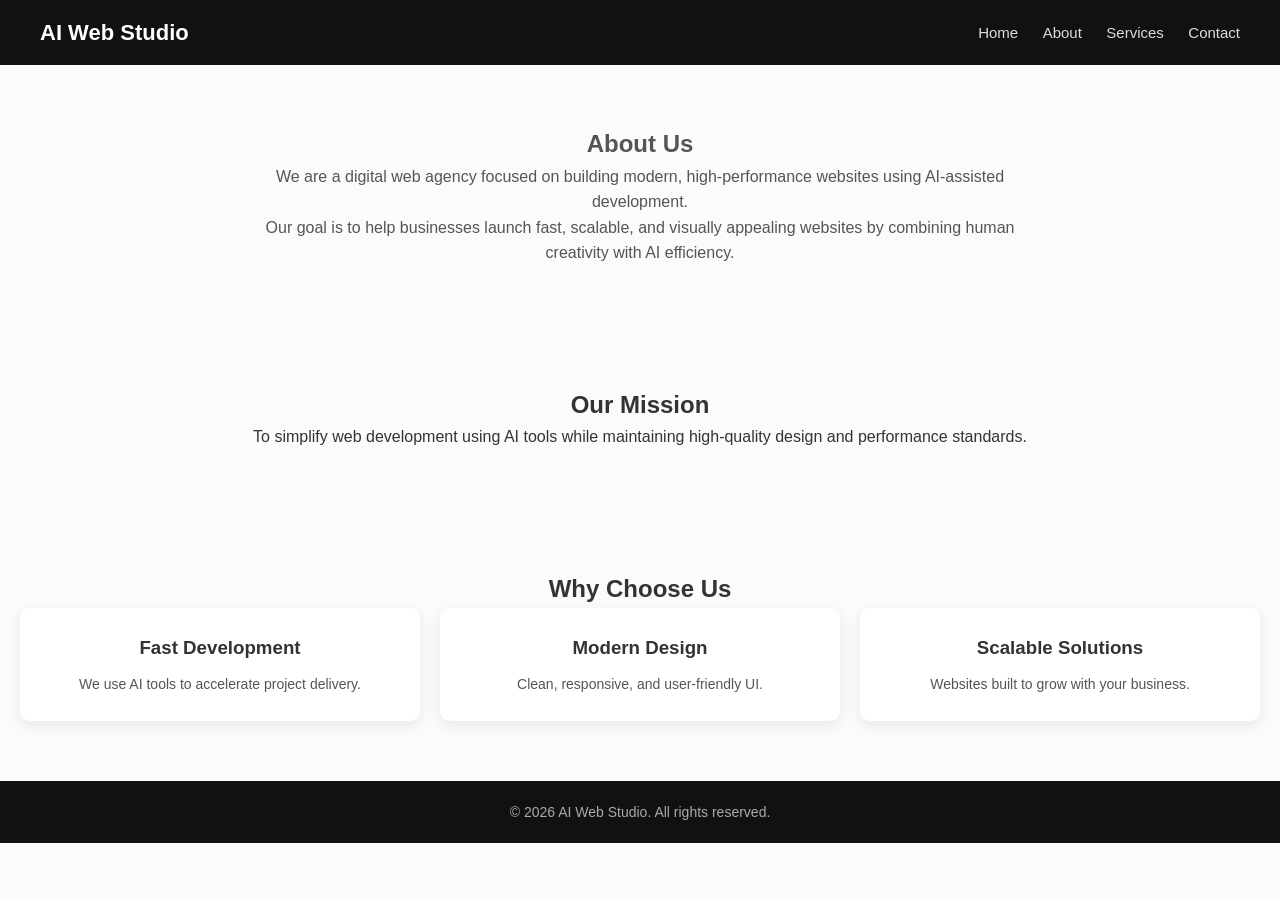
==== about.html @ 127e5405 "Create about.html" ====
<!DOCTYPE html>
<html lang="en">
<head>
  <meta charset="UTF-8">
  <meta name="viewport" content="width=device-width, initial-scale=1.0">
  <title>About Us - AI Web Studio</title>
  <link rel="stylesheet" href="style.css">
</head>
<body>

  <!-- NAVBAR -->
  <nav>
    <h2>AI Web Studio</h2>
    <div>
      <a href="index.html">Home</a>
      <a href="about.html">About</a>
      <a href="services.html">Services</a>
      <a href="contact.html">Contact</a>
    </div>
  </nav>

  <!-- ABOUT SECTION -->
  <section class="about">
    <h1>About Us</h1>
    <p>
      We are a digital web agency focused on building modern, high-performance websites using AI-assisted development.
    </p>
    <p>
      Our goal is to help businesses launch fast, scalable, and visually appealing websites by combining human creativity with AI efficiency.
    </p>
  </section>

  <!-- MISSION -->
  <section>
    <h2>Our Mission</h2>
    <p>
      To simplify web development using AI tools while maintaining high-quality design and performance standards.
    </p>
  </section>

  <!-- WHY CHOOSE US -->
  <section>
    <h2>Why Choose Us</h2>
    <div class="services">

      <div class="card">
        <h3>Fast Development</h3>
        <p>We use AI tools to accelerate project delivery.</p>
      </div>

      <div class="card">
        <h3>Modern Design</h3>
        <p>Clean, responsive, and user-friendly UI.</p>
      </div>

      <div class="card">
        <h3>Scalable Solutions</h3>
        <p>Websites built to grow with your business.</p>
      </div>

    </div>
  </section>

  <!-- FOOTER -->
  <footer>
    <p>© 2026 AI Web Studio. All rights reserved.</p>
  </footer>

</body>
</html>
---- style.css ----
/* ================= RESET ================= */
* {
  margin: 0;
  padding: 0;
  box-sizing: border-box;
}

/* ================= BODY ================= */
body {
  font-family: 'Segoe UI', Arial, sans-serif;
  line-height: 1.6;
  background: #f9fbfd;
  color: #333;
}

/* ================= CONTAINER ================= */
.container {
  width: 90%;
  max-width: 1100px;
  margin: auto;
}

/* ================= NAVBAR ================= */
nav {
  display: flex;
  justify-content: space-between;
  align-items: center;
  background: #111;
  padding: 15px 40px;
}

nav h2 {
  color: #fff;
  font-size: 22px;
}

nav a {
  color: #ddd;
  margin-left: 20px;
  text-decoration: none;
  font-size: 15px;
  transition: 0.3s;
}

nav a:hover {
  color: #00aaff;
}

/* ================= HERO SECTION ================= */
.hero {
  background: linear-gradient(to right, #007bff, #00c6ff);
  color: #fff;
  padding: 80px 20px;
  text-align: center;
}

.hero h1 {
  font-size: 42px;
  margin-bottom: 15px;
}

.hero p {
  font-size: 18px;
  margin-bottom: 25px;
}

/* ================= BUTTON ================= */
button {
  background: #007bff;
  color: #fff;
  padding: 12px 25px;
  border: none;
  cursor: pointer;
  border-radius: 6px;
  transition: 0.3s;
  font-size: 15px;
}

button:hover {
  background: #0056b3;
  transform: translateY(-2px);
}

/* ================= SECTIONS ================= */
section {
  padding: 60px 20px;
  text-align: center;
}

/* ================= SERVICES (CARDS) ================= */
.services {
  display: flex;
  justify-content: space-between;
  gap: 20px;
  flex-wrap: wrap;
}

.card {
  background: #fff;
  padding: 25px;
  flex: 1;
  min-width: 250px;
  border-radius: 10px;
  box-shadow: 0 5px 15px rgba(0,0,0,0.08);
  transition: 0.3s;
}

.card h3 {
  margin-bottom: 10px;
}

.card p {
  font-size: 14px;
  color: #555;
}

.card:hover {
  transform: translateY(-10px);
  box-shadow: 0 12px 25px rgba(0,0,0,0.15);
}

/* ================= ABOUT SECTION ================= */
.about {
  max-width: 800px;
  margin: auto;
  font-size: 16px;
  color: #555;
}

/* ================= CONTACT FORM ================= */
form {
  width: 100%;
  max-width: 400px;
  margin: auto;
  background: #fff;
  padding: 25px;
  border-radius: 10px;
  box-shadow: 0 5px 15px rgba(0,0,0,0.08);
}

input, textarea {
  width: 100%;
  padding: 10px;
  margin-bottom: 12px;
  border: 1px solid #ccc;
  border-radius: 5px;
  font-size: 14px;
}

textarea {
  resize: none;
  height: 100px;
}

#responseMsg {
  margin-top: 10px;
  color: green;
  font-size: 14px;
}

/* ================= FOOTER ================= */
footer {
  background: #111;
  color: #aaa;
  text-align: center;
  padding: 20px;
  font-size: 14px;
}

/* ================= RESPONSIVE ================= */
@media (max-width: 768px) {

  nav {
    flex-direction: column;
    gap: 10px;
  }

  .hero h1 {
    font-size: 30px;
  }

  .services {
    flex-direction: column;
  }

  button {
    width: 100%;
  }
}
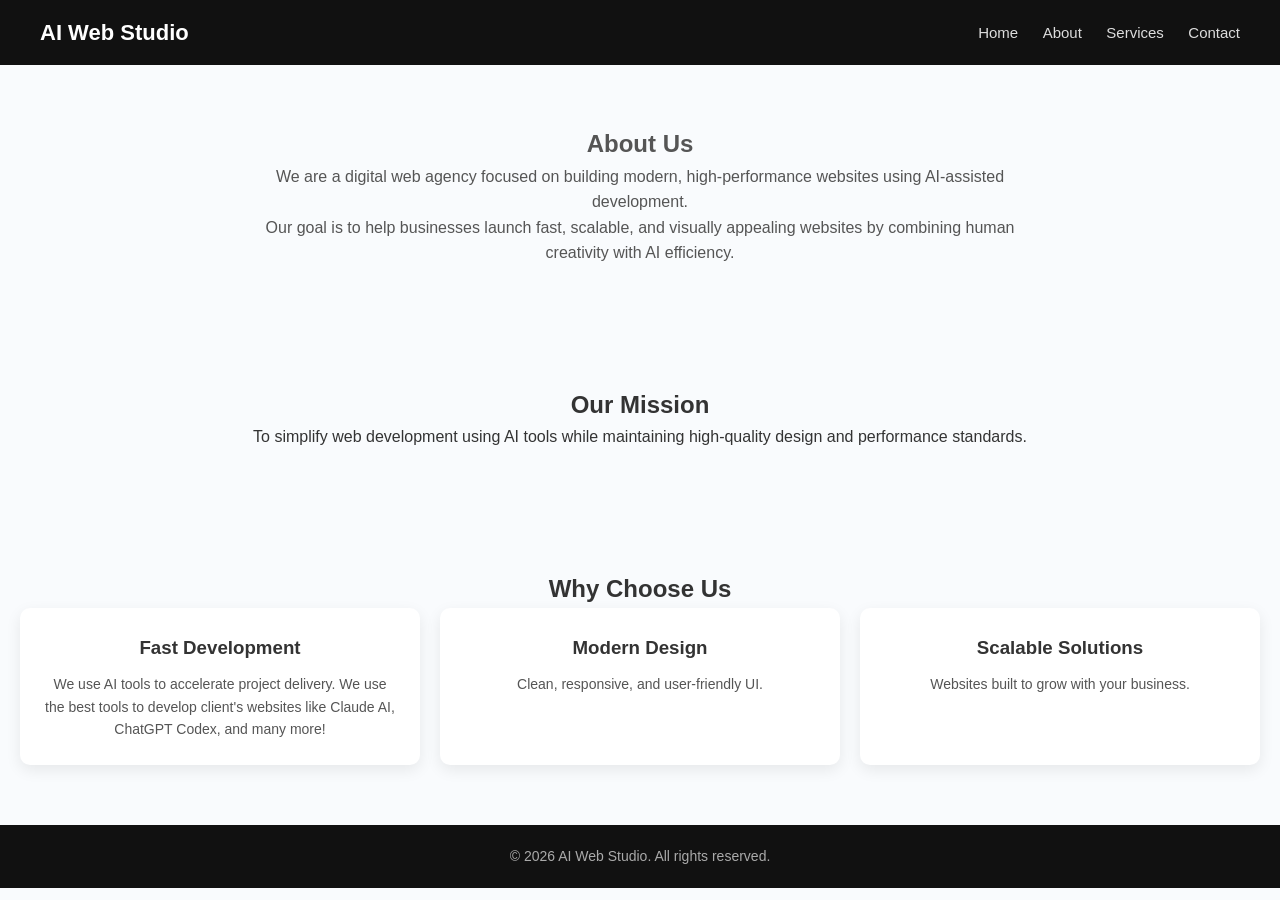
==== commit 87c0a762: "Update about.html Created about page with company overview and mission" ====
--- a/about.html
+++ b/about.html
@@ -8,6 +8,7 @@
 </head>
 <body>
 
+  
   <!-- NAVBAR -->
   <nav>
     <h2>AI Web Studio</h2>
@@ -45,7 +46,7 @@
 
       <div class="card">
         <h3>Fast Development</h3>
-        <p>We use AI tools to accelerate project delivery.</p>
+        <p>We use AI tools to accelerate project delivery. We use the best tools to develop client's websites like Claude AI, ChatGPT Codex, and many more!</p>
       </div>
 
       <div class="card">
